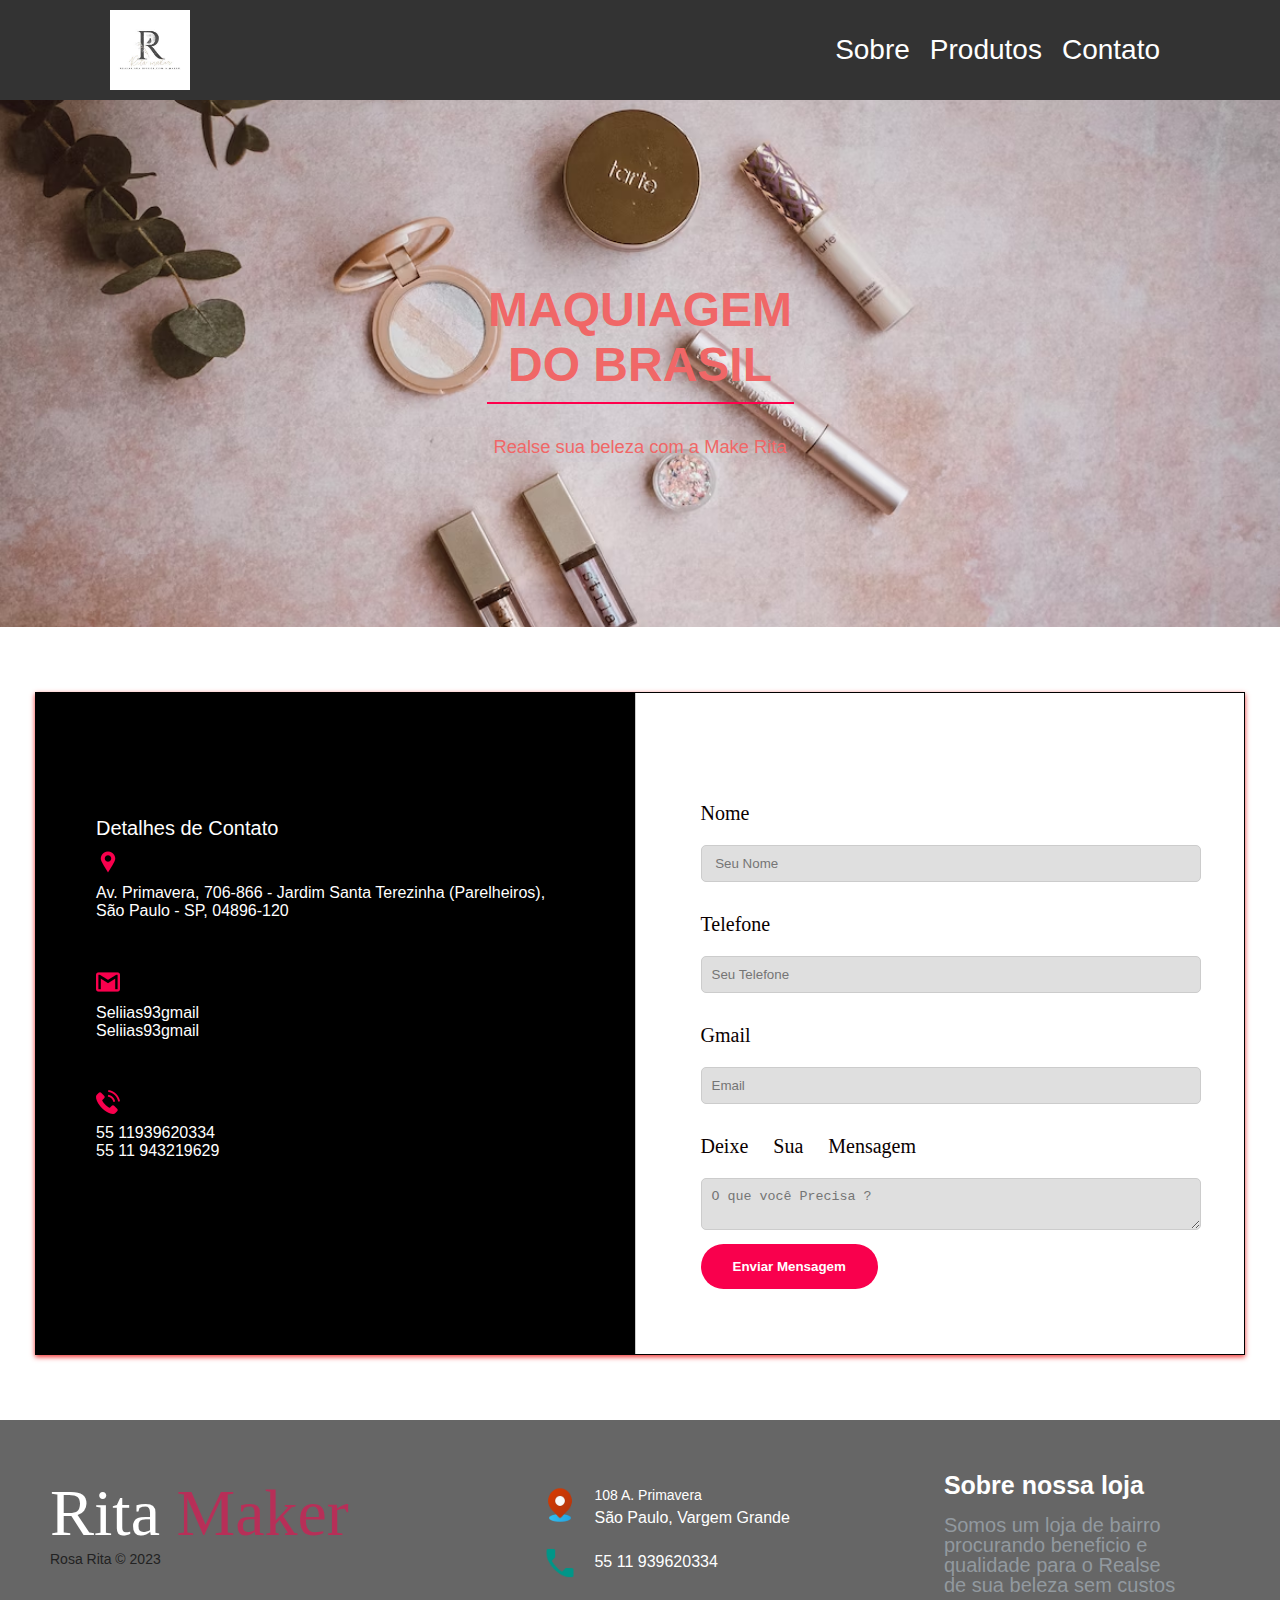
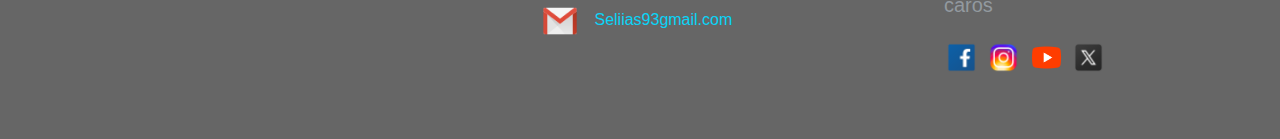
==== contato.html @ f3a71ece "." ====
<!DOCTYPE html>
<html lang="pt-br">
<head>
    <meta charset="UTF-8">
    <meta name="viewport" content="width=device-width, initial-scale=1.0">
    <link rel="stylesheet" href="cont.css">
    <title>Contato</title>
</head>
<body>

    <header class="cabeca"> 
      <a href="index.html">
        <img src="img/Untitled_logo_1_free-file.jpg" alt="Logo da Loja">
        </a>
        <nav>
            <a href="sobre.html" class="menu-nav" >Sobre</a>
            <a href="Produtos.html" class="menu-nav" >Produtos</a>
            <a href="contato.html" class="menu-nav">Contato</a>
        </nav>
    </header>
	<main class="intro">
		<h1>Maquiagem<br>do Brasil</h1>
		<p>Realse sua beleza com a Make Rita </p>
	</main>

    <div class="contact-container">
        <div class="contact-details">
          <div class="contact-title">Detalhes de Contato</div>
          <div class="contact-info">
            <p><i class="fas fa-map-marker-alt"><img src="img/localização  (2).png"  alt=""  class="img-p"></i> Av. Primavera, 706-866 - Jardim Santa Terezinha (Parelheiros),
            <br> São Paulo - SP, 04896-120</p>
            <p><i class="fas fa-envelope"><img src="img/logotipo-do-gmail.png"   alt=""  class="img-p"></i> Seliias93gmail <br>
            Seliias93gmail</p>
            <p><i class="fas fa-phone"><img src="img/telefone.png" alt=""  class="img-p"></i> 55 11939620334 <br>55 11 943219629</p>
          </div>
          <div class="contact-icons">
            <i class="fab fa-facebook"></i>
            <i class="fab fa-twitter"></i>
            <i class="fab fa-instagram"></i>
          </div>
        </div>

        <div class="contact-form">
          <div class="contact-title">Formulário de Contato</div>
          <form>
            <p>Nome</p>
            <input type="text" class="form-input" placeholder=" Seu Nome" required>
            <p>Telefone</p>
            <input type="tel" class="form-input" placeholder="Seu Telefone" required>
            <p>Gmail</p>
            <input type="email" class="form-input" placeholder="Email" required>
            <p>Deixe Sua Mensagem</p>
            <textarea class="form-textarea" placeholder="O que você Precisa ?" required></textarea>
            <button type="submit">Enviar Mensagem</button>
          </form>
        </div>
      </div>


    <footer class="footer-distributed">
    
        <div class="footer-left">
        
         <h3>Rita <span>Maker</span></h3>
        <p class="footer-company-name">Rosa Rita © 2023</p>
        </div>
        <div class="footer-center">
            <div class="localization" >
                <i class="fa fa-map-marker"> <img src="img/img/icons8-localização-48.png"  height="40px" alt=""></i>
                <p><span>108 A. Primavera</span> São Paulo, Vargem Grande</p>
            </div>
        <div class="localization">
            <i class="fa fa-phone"><img src="img/img/icons8-telefone-48.png" height="40px" alt=""></i>
            <p>55 11  939620334</p>
        </div>
        <div class="localization">
            <i class="fa fa-envelope"><img src="img/img/icons8-gmail-48.png" height="40px"  alt="telefone"></i>
            <p><a href="mailto:support@company.com">Seliias93gmail.com</a></p>
        </div>
        </div>
        <div class="footer-right">
            <p class="footer-company-about">
            <span>Sobre nossa loja </span>
            Somos um loja de bairro procurando beneficio e qualidade para o Realse de sua beleza sem 
            custos caros  </p> 
        <div class="footer-icons">
            <a href="#"><i class="fa fa-facebook"><img src="img/icons8-facebook-windows-11-color/icons8-facebook-144.png" alt=""></i></a>
            <a href="#"><i class="fa fa-twitter"> <img src="img/icons8-instagram-color/icons8-instagram-144.png" alt=""></i></a>
            <a href="#"><i class="fa fa-linkedin"><img src="img/icons8-reproduzir-youtube-color/icons8-reproduzir-youtube-240.png" alt=""></i></a>
            <a href="#"><i class="fa fa-github"> <img src="img/icons8-twitterx-windows-11-color/icons8-twitterx-144.png" alt=""></i></a>
        </div>
        </div>
        </footer>
        </div>
</body>
</html>
---- cont.css ----
body {
    font-family: Arial, sans-serif;
    margin: 0;
    padding: 0;
}

header {
    display: flex;
    font-family: Arial, Helvetica, sans-serif;
    align-items: center;
    justify-content: space-between;
    background-color: #333;
    font-size: 28px;
    padding: 10px 110px;
}

.container{
	margin: auto;
	display: block;
}

.intro {
    background:  url('img/photo-15.avif') no-repeat center center;
    background-size: cover;
    padding: 150px 0px; 
    text-align: center;
    color: #f06767;
    margin-bottom: 10px;
}

.intro h1 {

    text-transform: uppercase;
    font-size: 3em;
}

.intro h1::after{
    content: '';
    display: block;
    width: 307px;
    height: 2px;
    background: #ff004c;
    margin: 10px auto;
}

.intro p {
    font-style: arial;
    font-size: 1.145em;
    font: bold;
}


img {
    display: block;
    max-width: 100%;
	  background-color: #666;
  }
  
header img {
    max-width: 80px;
    height: auto;
}

nav {
    display: flex;
    align-items: center;
}

nav a {
    color: #fff;
    text-decoration: none;
    padding: 8px 10px;
}
.menu-nav:hover {
  background-color: transparent;
  border: 1px solid #f9004d;
  cursor: pointer;
  color: #f9004d;
}

@media (max-width: 768px) {
  .cabeca{
     padding: 5px 2px 5px 2px;
     font-size: 18px;
    
  }
  .add-to-cart-btn{
    margin-left: 9px;
  }
  #btn-ps{
      margin-left: 2px;
  }
  .intro h1::after{
      margin: 30px 20px;
  }
}



form p {
    color: #0a0000;
    font-size: 20px;
    font-family: emoji;
}


.contact-container {
    display: flex;
    max-width: 1400px;
    margin: 65px 35px;
    color: white;
    background-color: #000000;
    border: 1px solid #000;
    border-radius: -183px;
    box-shadow: 0px 2px 5px rgb(241 51 51);
    flex-direction: row;
    padding: 0px 0px;
    flex-wrap: nowrap;
    align-content: space-around;
    align-items: center;
  }
  
  @media (max-width:768px){
    .contact-container{flex-direction: column;}
  }
.img-p{
  background: black;
  margin-bottom: 10px;
}
  
  .contact-details {
    flex: 1;
    padding: 60px;
  }
  
  .contact-form {
    flex: 1;
    padding: 65px;
    background-color: white;
    border-left: 1px solid #ccc;
  }
  
  .contact-title {
    font-size: 20px;
    margin-bottom: 10px;
  }
  
  .contact-info {
    margin-bottom: 20px;
  }
  
  .contact-info p {
    font-family:unset;
    margin: 0;
    padding-bottom: 50px;
  }
  
  .contact-icons {
    display: flex;
    align-items: center;
  }
  
  .contact-icons i {
    margin-right: 10px;
  }
  
  .form-input {
    width: 100%;
    padding: 10px;
    margin-bottom: 10px;
    border: 1px solid #ccc;
    border-radius: 5px;
    background: #d9d9d9d4;
  }
  
  .form-textarea {
    width: 100%;
    padding: 10px;
    margin-bottom: 10px;
    border: 1px solid #ccc;
    border-radius: 5px;
    background: #d9d9d9d4;
  }
  
  .form-submit {
    background-color: #007bff;
    color: white;
    border: none;
    border-radius: 5px;
    padding: 10px 20px;
    cursor: pointer;
  }

  button {
    background-color: #f9004d;
    color: #fff;
    text-decoration: none;
    border: 2px solid transparent;
    font-weight: bold;
    padding: 13px 30px;
    border-radius: 30px;
    transition: 0.4s;
  }
  button:hover {
    background-color: transparent;
    border: 2px solid #f9004d;
    cursor: pointer;
    color: #f9004d;
  }



.footer-distributed{
	background: #666;
	box-shadow: 0 1px 1px 0 rgba(0, 0, 0, 0.12);
	box-sizing: border-box;
	width: 100%;
	text-align: left;
	font: bold 16px sans-serif;
	padding: 55px 50px;
}

.footer-distributed .footer-left,
.footer-distributed .footer-center,
.footer-distributed .footer-right{
	display: inline-block;
	vertical-align: top;
}

/* Footer left */

.footer-distributed .footer-left{
	width: 40%;
}

/* The company logo */

.footer-distributed h3{
	color:  #ffffff;
	font: normal 66px 'Open Sans', cursive;
	margin: 0;
}

.footer-distributed h3 span{
	color: #ff004c88;
}

/* Footer links */

.footer-distributed .footer-links{
	color:  #ffffff;
	margin: 20px 0 12px;
	padding: 0;
}

.footer-distributed .footer-links a{
	display:inline-block;
	line-height: 1.8;
  font-weight:400;
	text-decoration: none;
	color:  inherit;
}

.footer-distributed .footer-company-name{
	color:  #222;
	font-size: 14px;
	font-weight: normal;
	margin: 0;
}

/* Footer Center */

.footer-distributed .footer-center{
	width: 35%;
}

.footer-distributed .footer-center i{
	background-color:  #666;
	color: #ffffff;
	font-size: 25px;
	width: 38px;
	height: 38px;
	border-radius: 50%;
	text-align: center;
	line-height: 42px;
	margin: 10px 15px;
	vertical-align: middle;
}

.footer-distributed .footer-center i.fa-envelope{
	font-size: 17px;
	line-height: 38px;
}

.footer-distributed .footer-center p{
	display: inline-block;
	color: #ffffff;
  font-weight:400;
	vertical-align: middle;
	margin:0;
}

.footer-distributed .footer-center p span{
	display:block;
	font-weight: normal;
	font-size:14px;
	line-height:2;
}

.footer-distributed .footer-center p a{
	color:  rgb(9, 212, 248);
	text-decoration: none;;
}

.footer-distributed .footer-links a:before {
  content: "|";
  font-weight:300;
  font-size: 20px;
  left: 0;
  color: #fff;
  display: inline-block;
  padding-right: 5px;
}

.footer-distributed .footer-links .link-1:before {
  content: none;
}

/* Footer Right */

.footer-distributed .footer-right{
	width: 20%;
}

.footer-distributed .footer-company-about{
	line-height: 20px;
	color:  #92999f;
	font-size: 20px;
	font-weight: normal;
	margin: 0;
}

.footer-distributed .footer-company-about span{
	display: block;
	color:  #ffffff;
	font-size: 25px;
	font-weight: bold;
	margin-bottom: 20px;
}

.footer-distributed .footer-icons{
	margin-top: 25px;
}

.footer-distributed .footer-icons a{
	display: inline-block;
	width: 35px;
	height: 35px;
	cursor: pointer;
	background-color:  #33383b;
	border-radius: 2px;

	font-size: 20px;
	color: #ffffff;
	text-align: center;
	line-height: 35px;

	margin-right: 3px;
	margin-bottom: 5px;
}

.localization{
	display: flex;
	align-items: center;
}

/* If you don't want the footer to be responsive, remove these media queries */

@media (max-width: 880px) {

	.footer-distributed{
		font: bold 14px sans-serif;
	}

	.footer-distributed .footer-left,
	.footer-distributed .footer-center,
	.footer-distributed .footer-right{
		display: block;
		width: 100%;
		margin-bottom: 40px;
		text-align: center;
	}

	.footer-distributed .footer-center i{
		margin-left: 0;
	}

}
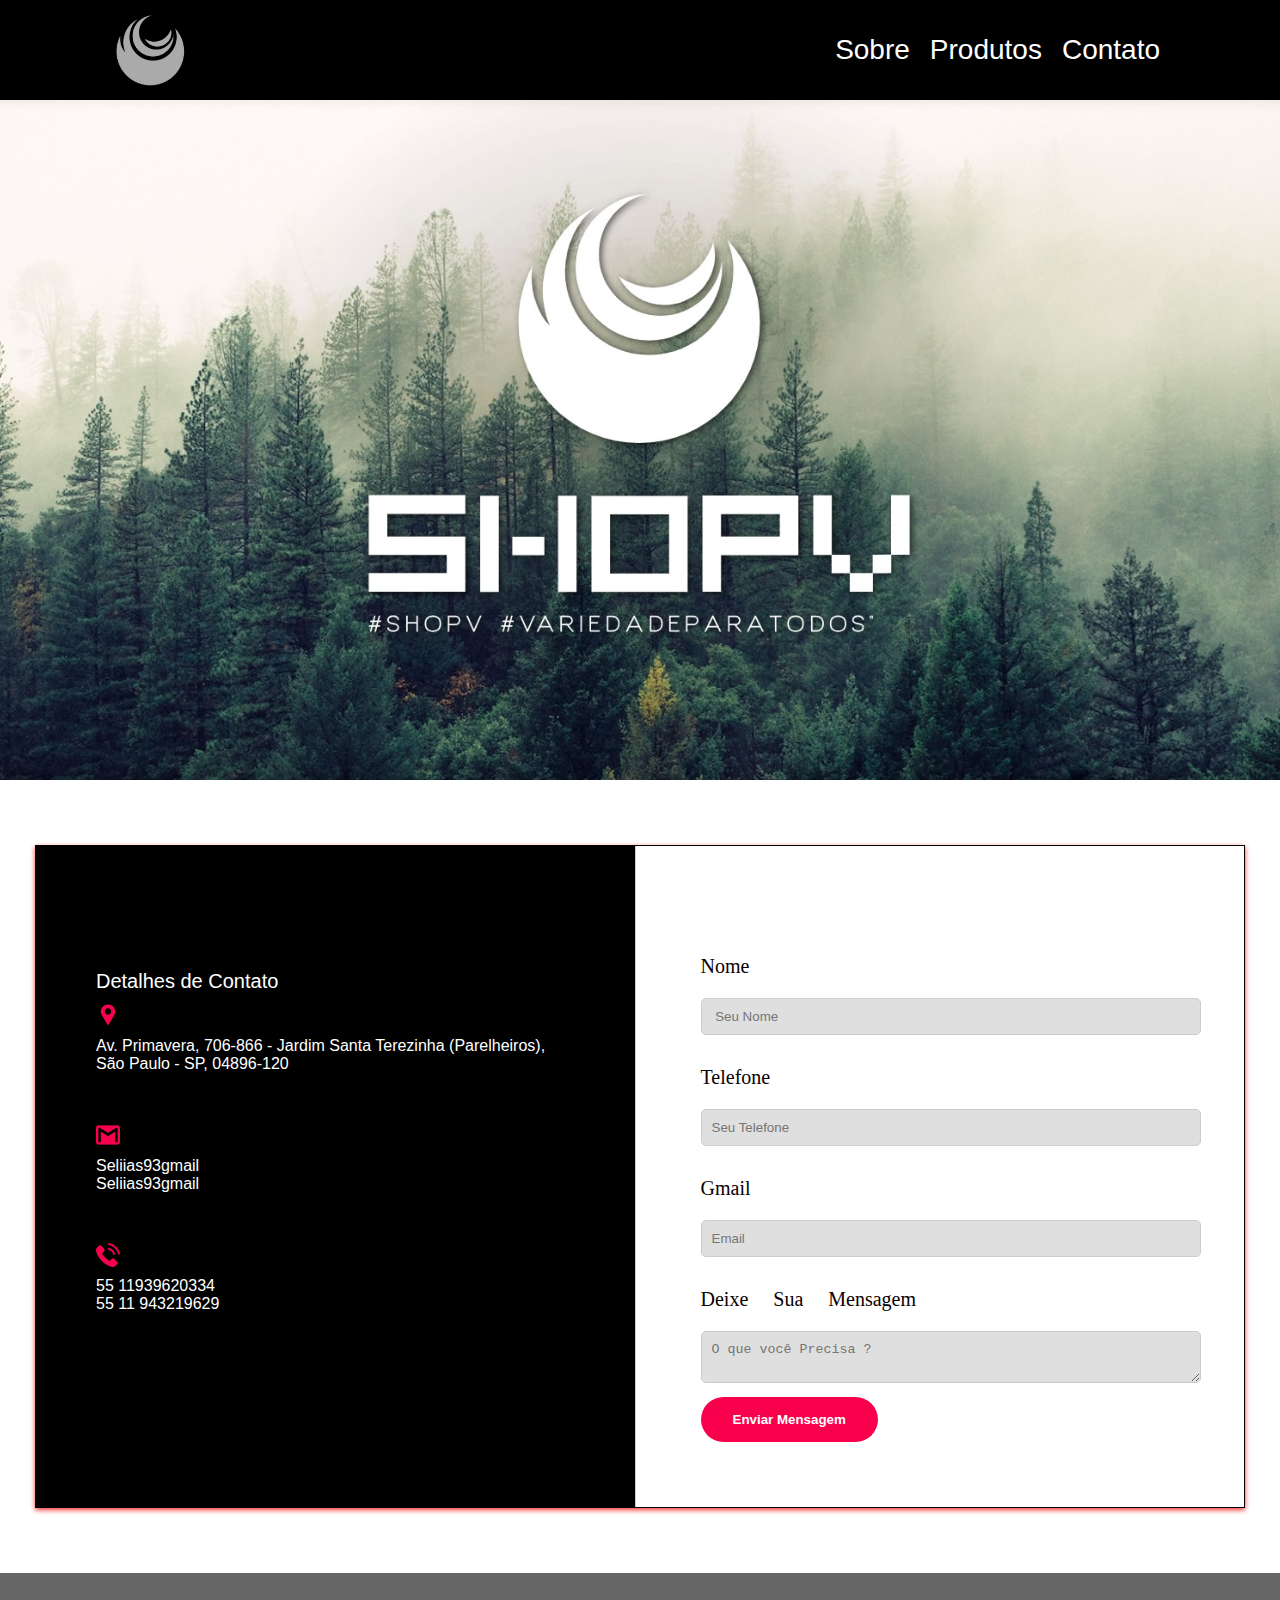
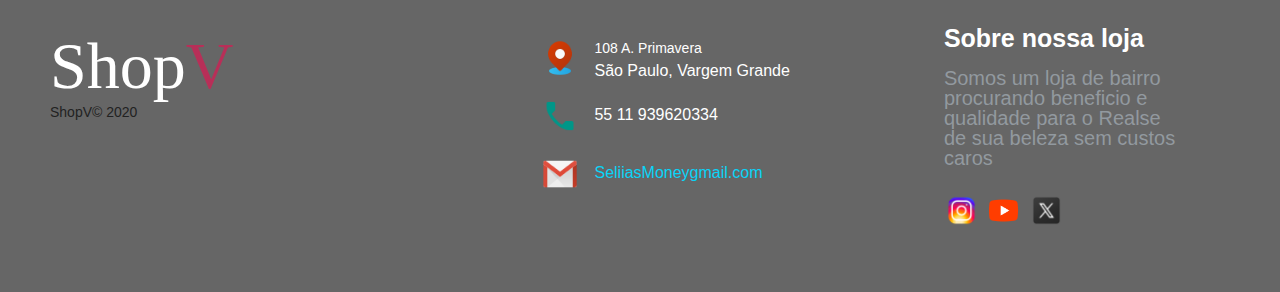
==== commit 223565b3: "." ====
--- a/contato.html
+++ b/contato.html
@@ -8,20 +8,19 @@
 </head>
 <body>
 
-    <header class="cabeca"> 
-      <a href="index.html">
-        <img src="img/Untitled_logo_1_free-file.jpg" alt="Logo da Loja">
-        </a>
-        <nav>
-            <a href="sobre.html" class="menu-nav" >Sobre</a>
-            <a href="Produtos.html" class="menu-nav" >Produtos</a>
-            <a href="contato.html" class="menu-nav">Contato</a>
-        </nav>
-    </header>
-	<main class="intro">
-		<h1>Maquiagem<br>do Brasil</h1>
-		<p>Realse sua beleza com a Make Rita </p>
-	</main>
+  <header class="cabeca">
+    <a href="index.html">
+    <img src="img/site-img/Logo-Black.png" alt="Logo da Loja">
+    </a>
+    <nav>
+        <a href="sobre.html" class="menu-nav">Sobre</a>
+        <a href="Produtos.html" class="menu-nav">Produtos</a>
+        <a href="contato.html" class="menu-nav">Contato</a>
+    </nav>
+</header>
+
+
+<main class="intro"></main>
 
     <div class="contact-container">
         <div class="contact-details">
@@ -57,12 +56,12 @@
       </div>
 
 
-    <footer class="footer-distributed">
+      <footer class="footer-distributed">
     
         <div class="footer-left">
         
-         <h3>Rita <span>Maker</span></h3>
-        <p class="footer-company-name">Rosa Rita © 2023</p>
+         <h3>Shop<span>V</span></h3>
+         <p class="footer-company-name">ShopV© 2020</p>
         </div>
         <div class="footer-center">
             <div class="localization" >
@@ -75,7 +74,7 @@
         </div>
         <div class="localization">
             <i class="fa fa-envelope"><img src="img/img/icons8-gmail-48.png" height="40px"  alt="telefone"></i>
-            <p><a href="mailto:support@company.com">Seliias93gmail.com</a></p>
+            <p><a href="mailto:support@company.com">SeliiasMoneygmail.com</a></p>
         </div>
         </div>
         <div class="footer-right">
@@ -84,10 +83,10 @@
             Somos um loja de bairro procurando beneficio e qualidade para o Realse de sua beleza sem 
             custos caros  </p> 
         <div class="footer-icons">
-            <a href="#"><i class="fa fa-facebook"><img src="img/icons8-facebook-windows-11-color/icons8-facebook-144.png" alt=""></i></a>
-            <a href="#"><i class="fa fa-twitter"> <img src="img/icons8-instagram-color/icons8-instagram-144.png" alt=""></i></a>
-            <a href="#"><i class="fa fa-linkedin"><img src="img/icons8-reproduzir-youtube-color/icons8-reproduzir-youtube-240.png" alt=""></i></a>
-            <a href="#"><i class="fa fa-github"> <img src="img/icons8-twitterx-windows-11-color/icons8-twitterx-144.png" alt=""></i></a>
+           
+            <a href="https://www.instagram.com/seliiasshopv/"><i class="fa fa-twitter"> <img src="img/icons8-instagram-color/icons8-instagram-144.png" alt=""></i></a>
+            <a href="https://www.youtube.com/channel/UCh3jnz8pn28XCbjv2832kAw"><i class="fa fa-linkedin"><img src="img/icons8-reproduzir-youtube-color/icons8-reproduzir-youtube-240.png" alt=""></i></a>
+            <a href="https://twitter.com/EliasSo95422663"><i class="fa fa-github"> <img src="img/icons8-twitterx-windows-11-color/icons8-twitterx-144.png" alt=""></i></a>
         </div>
         </div>
         </footer>
--- a/cont.css
+++ b/cont.css
@@ -5,34 +5,26 @@
 }
 
 header {
-    display: flex;
-    font-family: Arial, Helvetica, sans-serif;
-    align-items: center;
-    justify-content: space-between;
-    background-color: #333;
-    font-size: 28px;
-    padding: 10px 110px;
+  display: flex;
+  font-family: Arial, Helvetica, sans-serif;
+  align-items: center;
+  justify-content: space-between;
+  background-color: rgb(0, 0, 0);
+  font-size: 28px;
+  padding: 10px 110px;
 }
 
 .container{
-	margin: auto;
-	display: block;
+margin: auto;
+display: block;
 }
 
 .intro {
-    background:  url('img/photo-15.avif') no-repeat center center;
-    background-size: cover;
-    padding: 150px 0px; 
-    text-align: center;
-    color: #f06767;
-    margin-bottom: 10px;
-}
-
-.intro h1 {
-
-    text-transform: uppercase;
-    font-size: 3em;
-}
+  background:  url('img/site-img/foto-logo2.jpg') no-repeat center center;
+  background-size: cover;
+  padding: 340px 0px; 
+}
+
 
 .intro h1::after{
     content: '';
